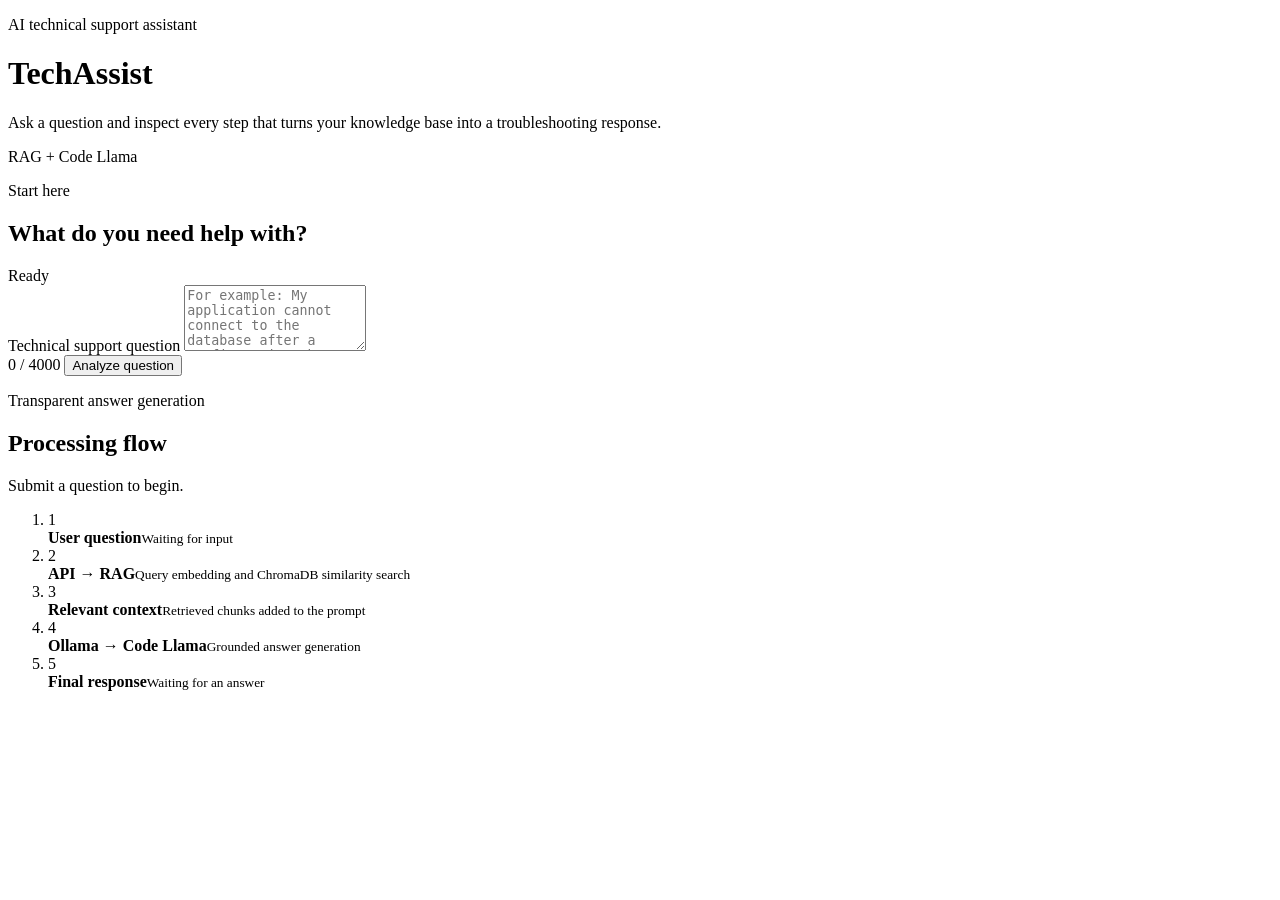
==== app/web/index.html @ 87b58054 "Commiting the repo to github" ====
<!doctype html>
<html lang="en">
  <head>
    <meta charset="utf-8">
    <meta name="viewport" content="width=device-width, initial-scale=1">
    <title>TechAssist – AI Technical Support</title>
    <link rel="stylesheet" href="/static/styles.css">
  </head>
  <body>
    <main class="shell">
      <header class="masthead">
        <div>
          <p class="eyebrow">AI technical support assistant</p>
          <h1>TechAssist</h1>
          <p class="lede">Ask a question and inspect every step that turns your knowledge base into a troubleshooting response.</p>
        </div>
        <div class="system-badge" aria-label="RAG and Code Llama workflow">RAG + Code Llama</div>
      </header>

      <section class="question-panel" aria-labelledby="question-heading">
        <div class="panel-heading">
          <div>
            <p class="section-kicker">Start here</p>
            <h2 id="question-heading">What do you need help with?</h2>
          </div>
          <span id="request-status" class="status" aria-live="polite">Ready</span>
        </div>
        <form id="question-form">
          <label for="question">Technical support question</label>
          <textarea id="question" name="question" rows="4" minlength="3" maxlength="4000" required placeholder="For example: My application cannot connect to the database after a configuration change. How should I troubleshoot it?"></textarea>
          <div class="form-footer">
            <span id="question-count">0 / 4000</span>
            <button id="submit-button" type="submit">Analyze question</button>
          </div>
        </form>
        <p id="error-message" class="error" role="alert" hidden></p>
      </section>

      <section class="flow-panel" aria-labelledby="flow-heading">
        <div class="panel-heading">
          <div>
            <p class="section-kicker">Transparent answer generation</p>
            <h2 id="flow-heading">Processing flow</h2>
          </div>
          <span id="flow-summary" class="muted">Submit a question to begin.</span>
        </div>
        <ol id="flow" class="flow-list" aria-live="polite">
          <li data-stage="User question received"><span class="step-number">1</span><div><strong>User question</strong><small>Waiting for input</small></div></li>
          <li data-stage="Knowledge base / RAG retrieval"><span class="step-number">2</span><div><strong>API → RAG</strong><small>Query embedding and ChromaDB similarity search</small></div></li>
          <li data-stage="Relevant context assembled"><span class="step-number">3</span><div><strong>Relevant context</strong><small>Retrieved chunks added to the prompt</small></div></li>
          <li data-stage="Ollama / Code Llama generation"><span class="step-number">4</span><div><strong>Ollama → Code Llama</strong><small>Grounded answer generation</small></div></li>
          <li data-stage="Final response returned"><span class="step-number">5</span><div><strong>Final response</strong><small>Waiting for an answer</small></div></li>
        </ol>
      </section>

      <section id="result-panel" class="results" aria-labelledby="result-heading" hidden>
        <div class="panel-heading">
          <div>
            <p class="section-kicker">Generated answer</p>
            <h2 id="result-heading">Troubleshooting response</h2>
          </div>
          <div id="response-meta" class="response-meta"></div>
        </div>
        <article id="answer" class="answer" aria-live="polite"></article>

        <div class="detail-grid">
          <section class="detail-panel" aria-labelledby="context-heading">
            <h3 id="context-heading">Retrieved context</h3>
            <p id="context-summary" class="muted"></p>
            <div id="sources" class="sources"></div>
          </section>
          <section class="detail-panel" aria-labelledby="llm-heading">
            <h3 id="llm-heading">LLM information</h3>
            <dl id="llm-info" class="llm-info"></dl>
          </section>
        </div>
      </section>
    </main>
    <script src="/static/app.js"></script>
  </body>
</html>
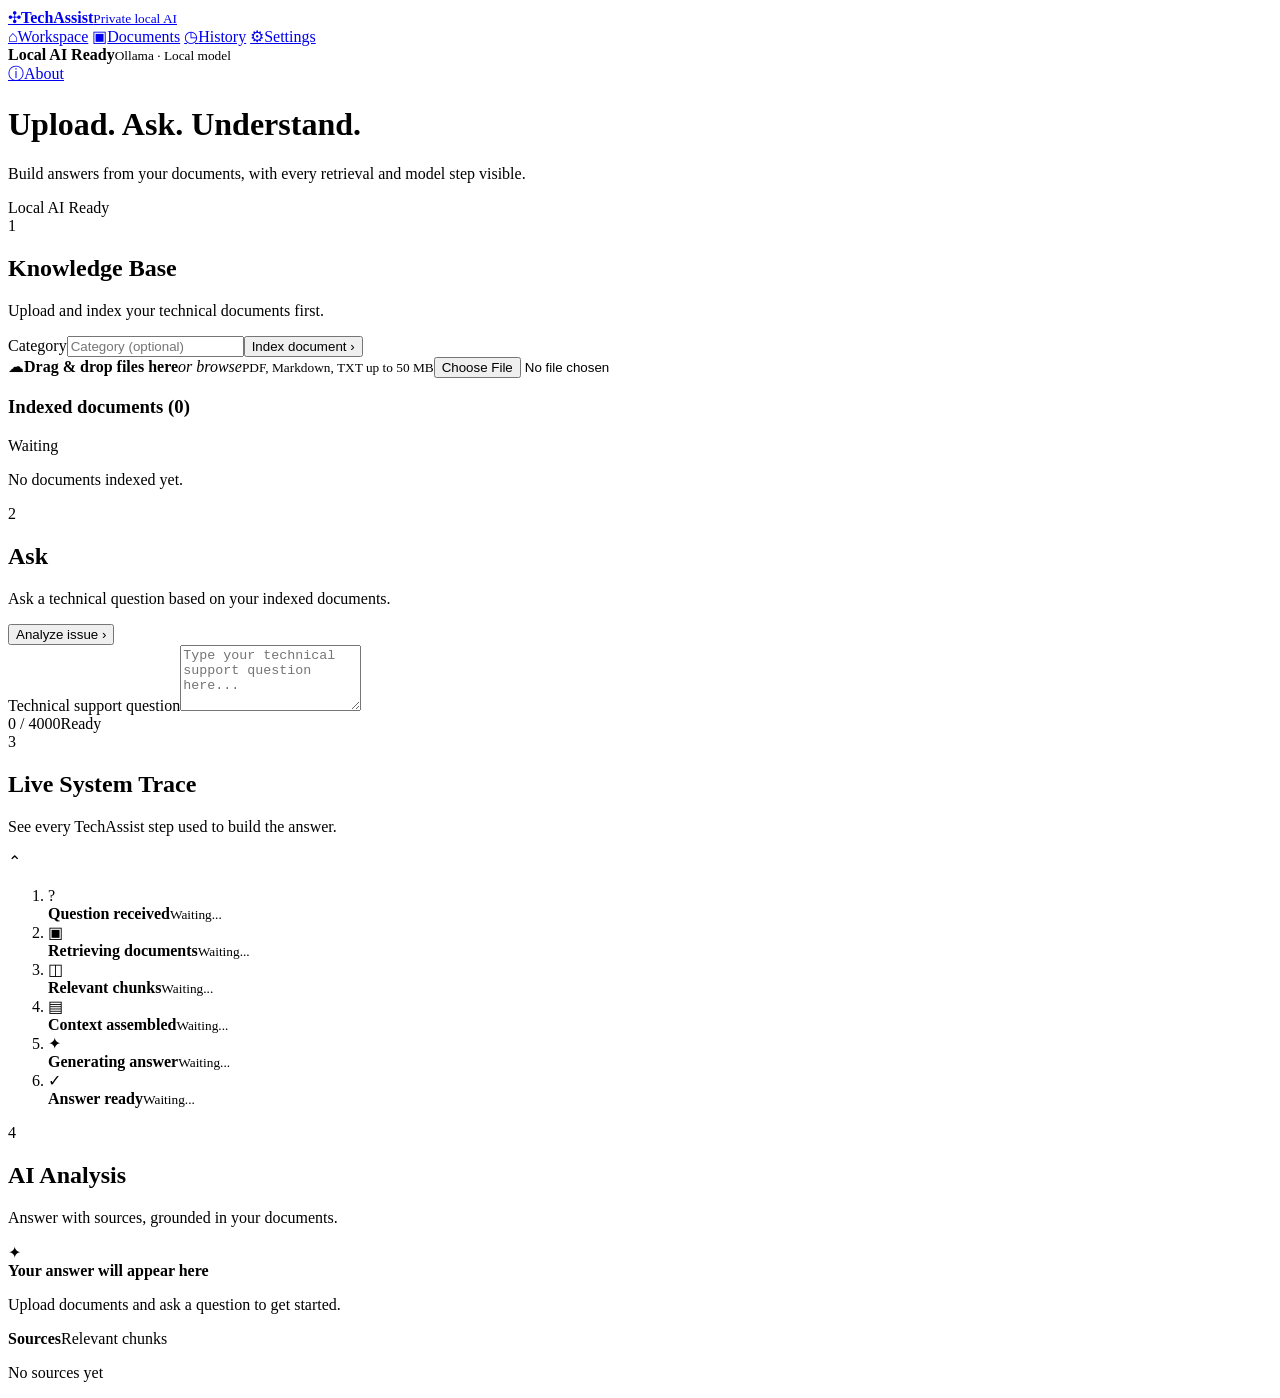
==== commit c572d838: "Changes the llm model and also few functionality cchanges" ====
--- a/app/web/index.html
+++ b/app/web/index.html
@@ -3,79 +3,74 @@
   <head>
     <meta charset="utf-8">
     <meta name="viewport" content="width=device-width, initial-scale=1">
-    <title>TechAssist – AI Technical Support</title>
+    <title>TechAssist – Technical Support</title>
     <link rel="stylesheet" href="/static/styles.css">
   </head>
   <body>
-    <main class="shell">
-      <header class="masthead">
-        <div>
-          <p class="eyebrow">AI technical support assistant</p>
-          <h1>TechAssist</h1>
-          <p class="lede">Ask a question and inspect every step that turns your knowledge base into a troubleshooting response.</p>
+    <div class="app-frame">
+      <aside class="sidebar" aria-label="Workspace navigation">
+        <a class="brand" href="/" aria-label="TechAssist workspace"><span class="brand-logo">✣</span><span><strong>TechAssist</strong><small>Private local AI</small></span></a>
+        <nav class="side-nav" aria-label="Primary navigation">
+          <a class="active" href="#knowledge-base"><span>⌂</span>Workspace</a>
+          <a href="#knowledge-base"><span>▣</span>Documents</a>
+          <a href="#live-trace"><span>◷</span>History</a>
+          <a href="#answer-card"><span>⚙</span>Settings</a>
+        </nav>
+        <div class="sidebar-bottom">
+          <div class="model-status"><span></span><div><strong>Local AI Ready</strong><small>Ollama · Local model</small></div></div>
+          <a href="#answer-card"><span>ⓘ</span>About</a>
         </div>
-        <div class="system-badge" aria-label="RAG and Code Llama workflow">RAG + Code Llama</div>
-      </header>
+      </aside>
 
-      <section class="question-panel" aria-labelledby="question-heading">
-        <div class="panel-heading">
-          <div>
-            <p class="section-kicker">Start here</p>
-            <h2 id="question-heading">What do you need help with?</h2>
-          </div>
-          <span id="request-status" class="status" aria-live="polite">Ready</span>
-        </div>
-        <form id="question-form">
-          <label for="question">Technical support question</label>
-          <textarea id="question" name="question" rows="4" minlength="3" maxlength="4000" required placeholder="For example: My application cannot connect to the database after a configuration change. How should I troubleshoot it?"></textarea>
-          <div class="form-footer">
-            <span id="question-count">0 / 4000</span>
-            <button id="submit-button" type="submit">Analyze question</button>
-          </div>
-        </form>
-        <p id="error-message" class="error" role="alert" hidden></p>
-      </section>
+      <main class="workspace">
+        <header class="workspace-header">
+          <div><h1>Upload. Ask. <span>Understand.</span></h1><p>Build answers from your documents, with every retrieval and model step visible.</p></div>
+          <div class="ready-badge"><span></span>Local AI Ready</div>
+        </header>
 
-      <section class="flow-panel" aria-labelledby="flow-heading">
-        <div class="panel-heading">
-          <div>
-            <p class="section-kicker">Transparent answer generation</p>
-            <h2 id="flow-heading">Processing flow</h2>
-          </div>
-          <span id="flow-summary" class="muted">Submit a question to begin.</span>
-        </div>
-        <ol id="flow" class="flow-list" aria-live="polite">
-          <li data-stage="User question received"><span class="step-number">1</span><div><strong>User question</strong><small>Waiting for input</small></div></li>
-          <li data-stage="Knowledge base / RAG retrieval"><span class="step-number">2</span><div><strong>API → RAG</strong><small>Query embedding and ChromaDB similarity search</small></div></li>
-          <li data-stage="Relevant context assembled"><span class="step-number">3</span><div><strong>Relevant context</strong><small>Retrieved chunks added to the prompt</small></div></li>
-          <li data-stage="Ollama / Code Llama generation"><span class="step-number">4</span><div><strong>Ollama → Code Llama</strong><small>Grounded answer generation</small></div></li>
-          <li data-stage="Final response returned"><span class="step-number">5</span><div><strong>Final response</strong><small>Waiting for an answer</small></div></li>
-        </ol>
-      </section>
+        <section class="workflow">
+          <article id="knowledge-base" class="workflow-card knowledge-card" aria-labelledby="knowledge-heading">
+            <div class="step-marker">1</div>
+            <div class="card-head"><div><h2 id="knowledge-heading">Knowledge Base</h2><p>Upload and index your technical documents first.</p></div><div class="card-actions"><label class="sr-only" for="document-category">Category</label><input id="document-category" name="category" form="upload-form" type="text" maxlength="100" placeholder="Category (optional)"><button id="upload-button" class="button" form="upload-form" type="submit">Index document <span>›</span></button></div></div>
+            <form id="upload-form" class="knowledge-content">
+              <label id="drop-zone" class="drop-zone" for="document-file"><span class="upload-symbol">☁</span><strong id="file-label">Drag &amp; drop files here</strong><em>or browse</em><small>PDF, Markdown, TXT up to 50 MB</small><input id="document-file" name="file" type="file" accept=".pdf,.md,.txt,application/pdf,text/markdown,text/plain" required></label>
+              <section class="document-list" aria-labelledby="documents-heading"><div class="list-heading"><h3 id="documents-heading">Indexed documents <span id="document-count">(0)</span></h3><span id="knowledge-state" class="index-state">Waiting</span></div><div id="indexed-documents" class="indexed-documents"><p class="empty-documents">No documents indexed yet.</p></div></section>
+            </form>
+            <p id="upload-status" class="notice" aria-live="polite" hidden></p>
+          </article>
 
-      <section id="result-panel" class="results" aria-labelledby="result-heading" hidden>
-        <div class="panel-heading">
-          <div>
-            <p class="section-kicker">Generated answer</p>
-            <h2 id="result-heading">Troubleshooting response</h2>
-          </div>
-          <div id="response-meta" class="response-meta"></div>
-        </div>
-        <article id="answer" class="answer" aria-live="polite"></article>
+          <article class="workflow-card ask-card" aria-labelledby="ask-heading">
+            <div class="step-marker">2</div>
+            <div class="card-head"><div><h2 id="ask-heading">Ask</h2><p id="ask-guidance">Ask a technical question based on your indexed documents.</p></div><button id="submit-button" class="button" form="question-form" type="submit">Analyze issue <span>›</span></button></div>
+            <form id="question-form"><label class="sr-only" for="question">Technical support question</label><textarea id="question" name="question" rows="4" minlength="3" maxlength="4000" required placeholder="Type your technical support question here..."></textarea><div class="question-footer"><span id="question-count">0 / 4000</span><span id="request-status" class="request-status" aria-live="polite">Ready</span></div></form>
+            <p id="error-message" class="notice notice-error" role="alert" hidden></p>
+          </article>
 
-        <div class="detail-grid">
-          <section class="detail-panel" aria-labelledby="context-heading">
-            <h3 id="context-heading">Retrieved context</h3>
-            <p id="context-summary" class="muted"></p>
-            <div id="sources" class="sources"></div>
-          </section>
-          <section class="detail-panel" aria-labelledby="llm-heading">
-            <h3 id="llm-heading">LLM information</h3>
+          <article id="live-trace" class="workflow-card trace-card" aria-labelledby="trace-heading">
+            <div class="step-marker">3</div>
+            <div class="card-head"><div><h2 id="trace-heading">Live System Trace</h2><p id="flow-summary">See every TechAssist step used to build the answer.</p></div><span class="chevron">⌃</span></div>
+            <ol id="flow" class="trace-flow" aria-live="polite">
+              <li data-stage="User question received"><span class="trace-icon">?</span><div><strong>Question received</strong><small>Waiting...</small></div></li>
+              <li data-stage="Knowledge base / RAG retrieval"><span class="trace-icon">▣</span><div><strong>Retrieving documents</strong><small>Waiting...</small></div></li>
+              <li data-stage="Knowledge base / RAG retrieval"><span class="trace-icon">◫</span><div><strong>Relevant chunks</strong><small>Waiting...</small></div></li>
+              <li data-stage="Relevant context assembled"><span class="trace-icon">▤</span><div><strong>Context assembled</strong><small>Waiting...</small></div></li>
+              <li data-stage="Ollama / LLM generation"><span class="trace-icon">✦</span><div><strong>Generating answer</strong><small>Waiting...</small></div></li>
+              <li data-stage="Final response returned"><span class="trace-icon">✓</span><div><strong>Answer ready</strong><small>Waiting...</small></div></li>
+            </ol>
+          </article>
+
+          <article id="answer-card" class="workflow-card analysis-card is-empty" aria-labelledby="analysis-heading">
+            <div class="step-marker">4</div>
+            <div class="card-head"><div><h2 id="analysis-heading">AI Analysis</h2><p>Answer with sources, grounded in your documents.</p></div><div id="response-meta" class="response-meta"></div></div>
+            <div class="analysis-layout">
+              <section class="answer-zone"><div id="answer-empty" class="answer-empty"><span>✦</span><div><strong>Your answer will appear here</strong><p>Upload documents and ask a question to get started.</p></div></div><article id="answer" class="answer" aria-live="polite"></article></section>
+              <section class="sources-zone" aria-labelledby="sources-heading"><div class="source-tabs"><strong id="sources-heading">Sources</strong><span>Relevant chunks</span></div><p id="context-summary" class="source-summary">No sources yet</p><div id="sources" class="sources"></div></section>
+            </div>
             <dl id="llm-info" class="llm-info"></dl>
-          </section>
-        </div>
-      </section>
-    </main>
+          </article>
+        </section>
+      </main>
+    </div>
     <script src="/static/app.js"></script>
   </body>
 </html>
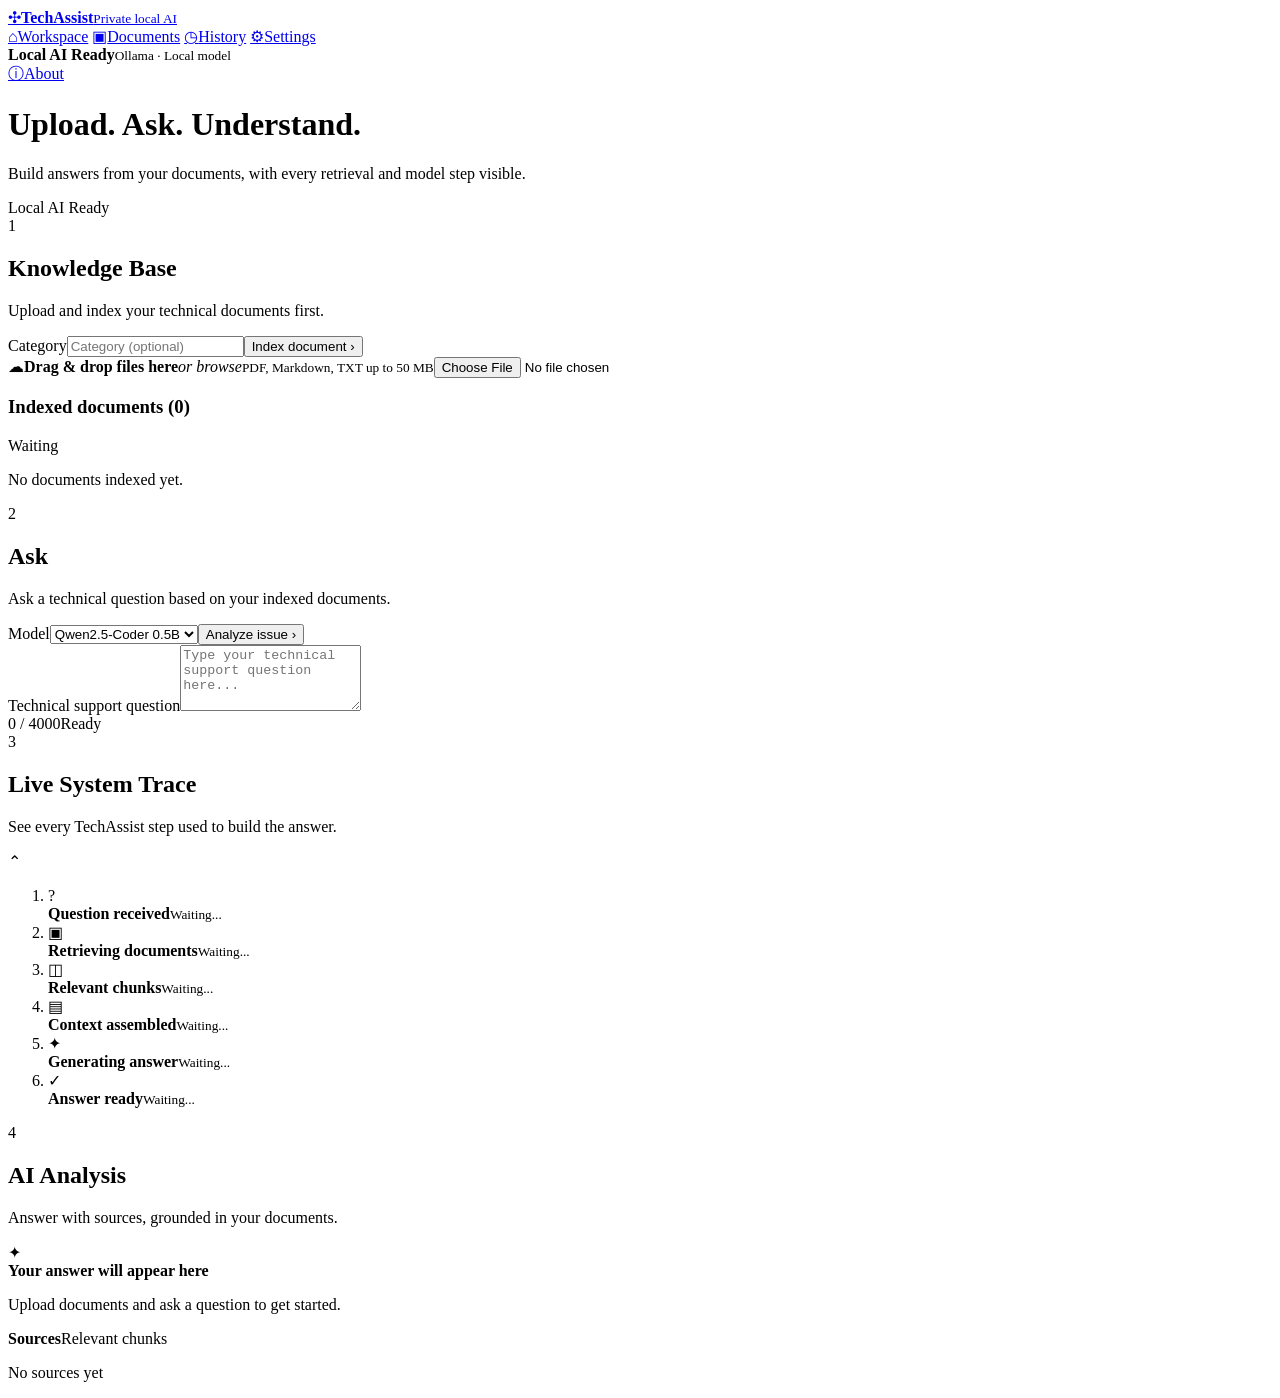
==== commit 66a7010c: "Implemented 2 more llms and added it to the ui" ====
--- a/app/web/index.html
+++ b/app/web/index.html
@@ -41,7 +41,7 @@
 
           <article class="workflow-card ask-card" aria-labelledby="ask-heading">
             <div class="step-marker">2</div>
-            <div class="card-head"><div><h2 id="ask-heading">Ask</h2><p id="ask-guidance">Ask a technical question based on your indexed documents.</p></div><button id="submit-button" class="button" form="question-form" type="submit">Analyze issue <span>›</span></button></div>
+            <div class="card-head"><div><h2 id="ask-heading">Ask</h2><p id="ask-guidance">Ask a technical question based on your indexed documents.</p></div><div class="ask-actions"><label class="model-picker" for="model-select"><span>Model</span><select id="model-select" name="model" form="question-form" aria-label="Local language model"><option value="qwen2.5-coder:0.5b-instruct">Qwen2.5-Coder 0.5B</option></select></label><button id="submit-button" class="button" form="question-form" type="submit">Analyze issue <span>›</span></button></div></div>
             <form id="question-form"><label class="sr-only" for="question">Technical support question</label><textarea id="question" name="question" rows="4" minlength="3" maxlength="4000" required placeholder="Type your technical support question here..."></textarea><div class="question-footer"><span id="question-count">0 / 4000</span><span id="request-status" class="request-status" aria-live="polite">Ready</span></div></form>
             <p id="error-message" class="notice notice-error" role="alert" hidden></p>
           </article>
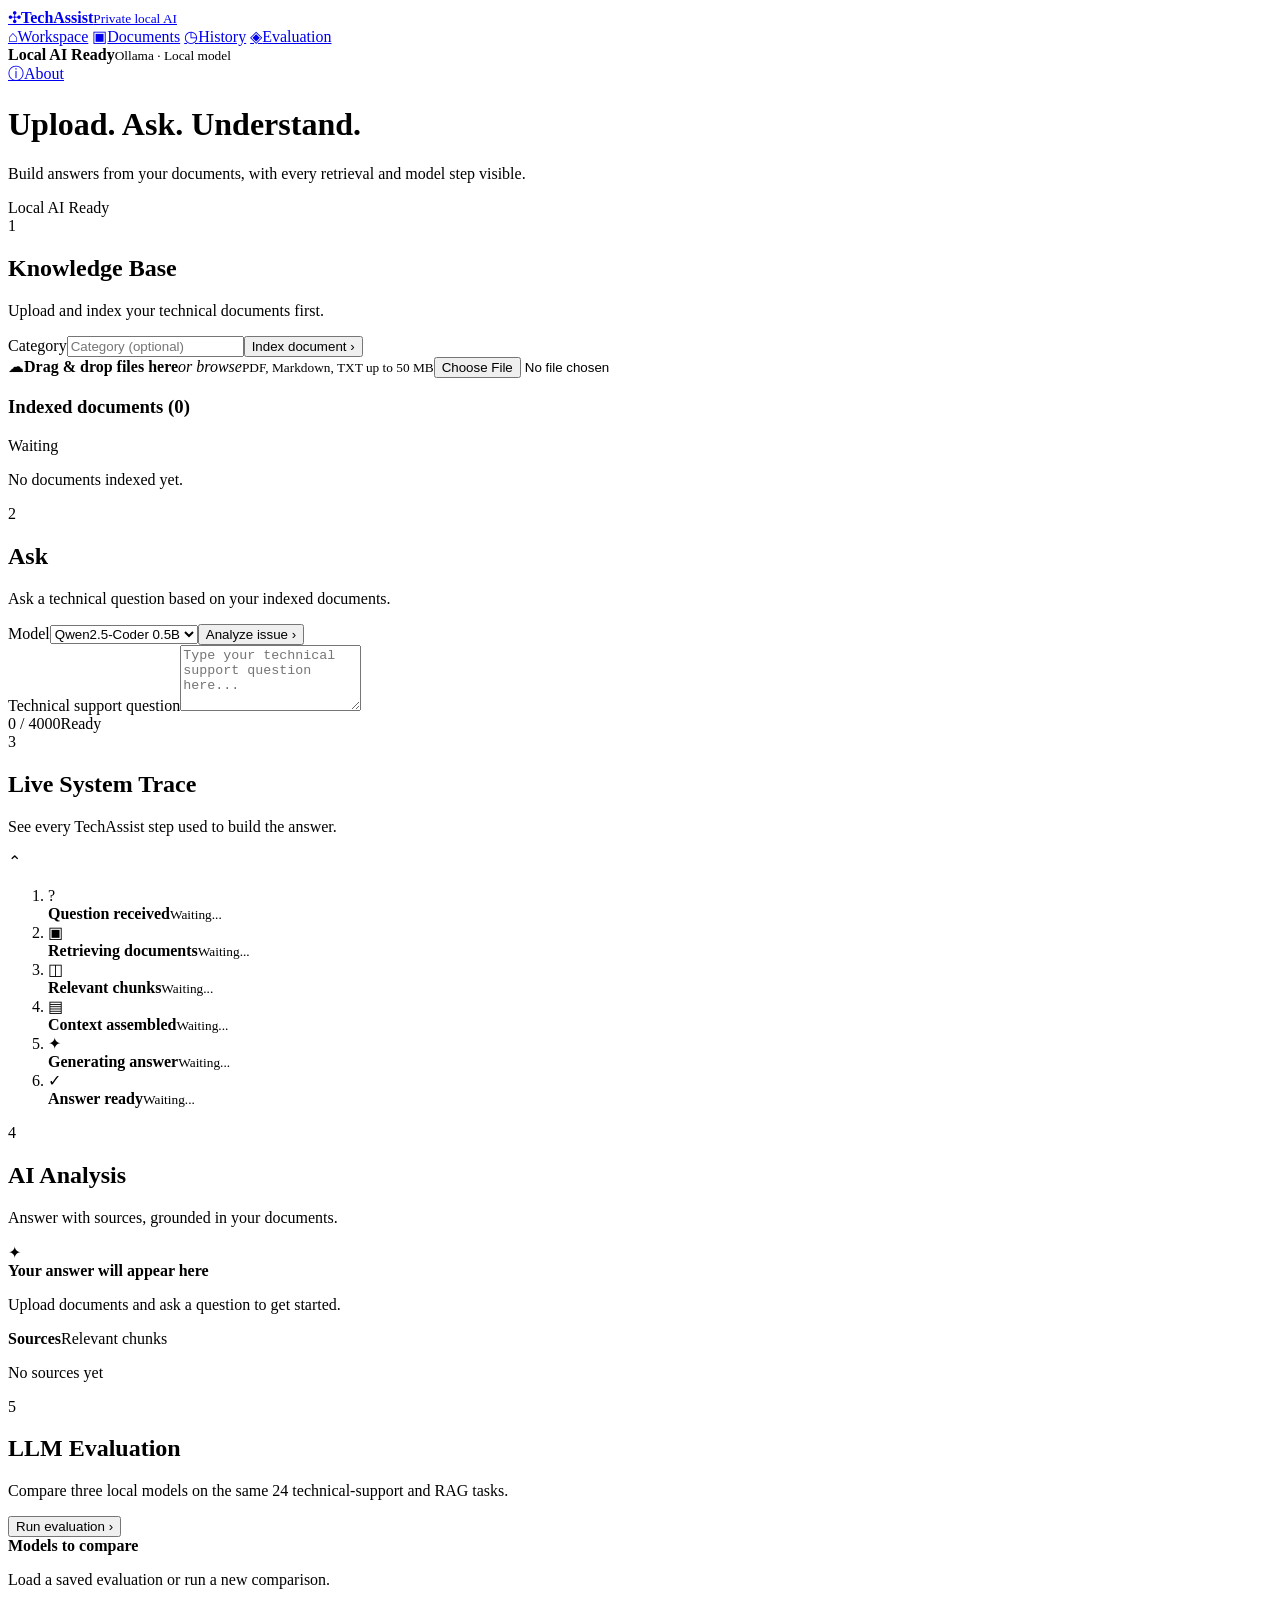
==== commit 9d5c0fe0: "Final changes" ====
--- a/app/web/index.html
+++ b/app/web/index.html
@@ -14,7 +14,7 @@
           <a class="active" href="#knowledge-base"><span>⌂</span>Workspace</a>
           <a href="#knowledge-base"><span>▣</span>Documents</a>
           <a href="#live-trace"><span>◷</span>History</a>
-          <a href="#answer-card"><span>⚙</span>Settings</a>
+          <a href="#evaluation"><span>◈</span>Evaluation</a>
         </nav>
         <div class="sidebar-bottom">
           <div class="model-status"><span></span><div><strong>Local AI Ready</strong><small>Ollama · Local model</small></div></div>
@@ -68,6 +68,14 @@
             </div>
             <dl id="llm-info" class="llm-info"></dl>
           </article>
+
+          <article id="evaluation" class="workflow-card evaluation-card" aria-labelledby="evaluation-heading">
+            <div class="step-marker">5</div>
+            <div class="card-head"><div><h2 id="evaluation-heading">LLM Evaluation</h2><p>Compare three local models on the same 24 technical-support and RAG tasks.</p></div><button id="run-evaluation" class="button" type="button">Run evaluation <span>›</span></button></div>
+            <div class="evaluation-controls"><div><strong>Models to compare</strong><div id="evaluation-models" class="evaluation-models" aria-label="Models included in evaluation"></div></div><p id="evaluation-status" class="request-status" aria-live="polite">Load a saved evaluation or run a new comparison.</p></div>
+            <div id="evaluation-empty" class="evaluation-empty">No completed evaluation yet. The run uses the same questions, RAG context, prompt, and decoding settings for all three models.</div>
+            <div id="evaluation-results" class="evaluation-results" hidden><div class="evaluation-summary"><span id="evaluation-question-count"></span><span id="evaluation-generated-at"></span><span>Heuristic quality metrics · transparent methodology</span></div><div id="evaluation-comparison" class="evaluation-comparison"></div><p class="evaluation-note">Accuracy, relevance, retrieval quality, and hallucination rate are deterministic, transparent proxy metrics. Open the raw report for each answer, source context, tokens, and resource sample.</p></div>
+          </article>
         </section>
       </main>
     </div>
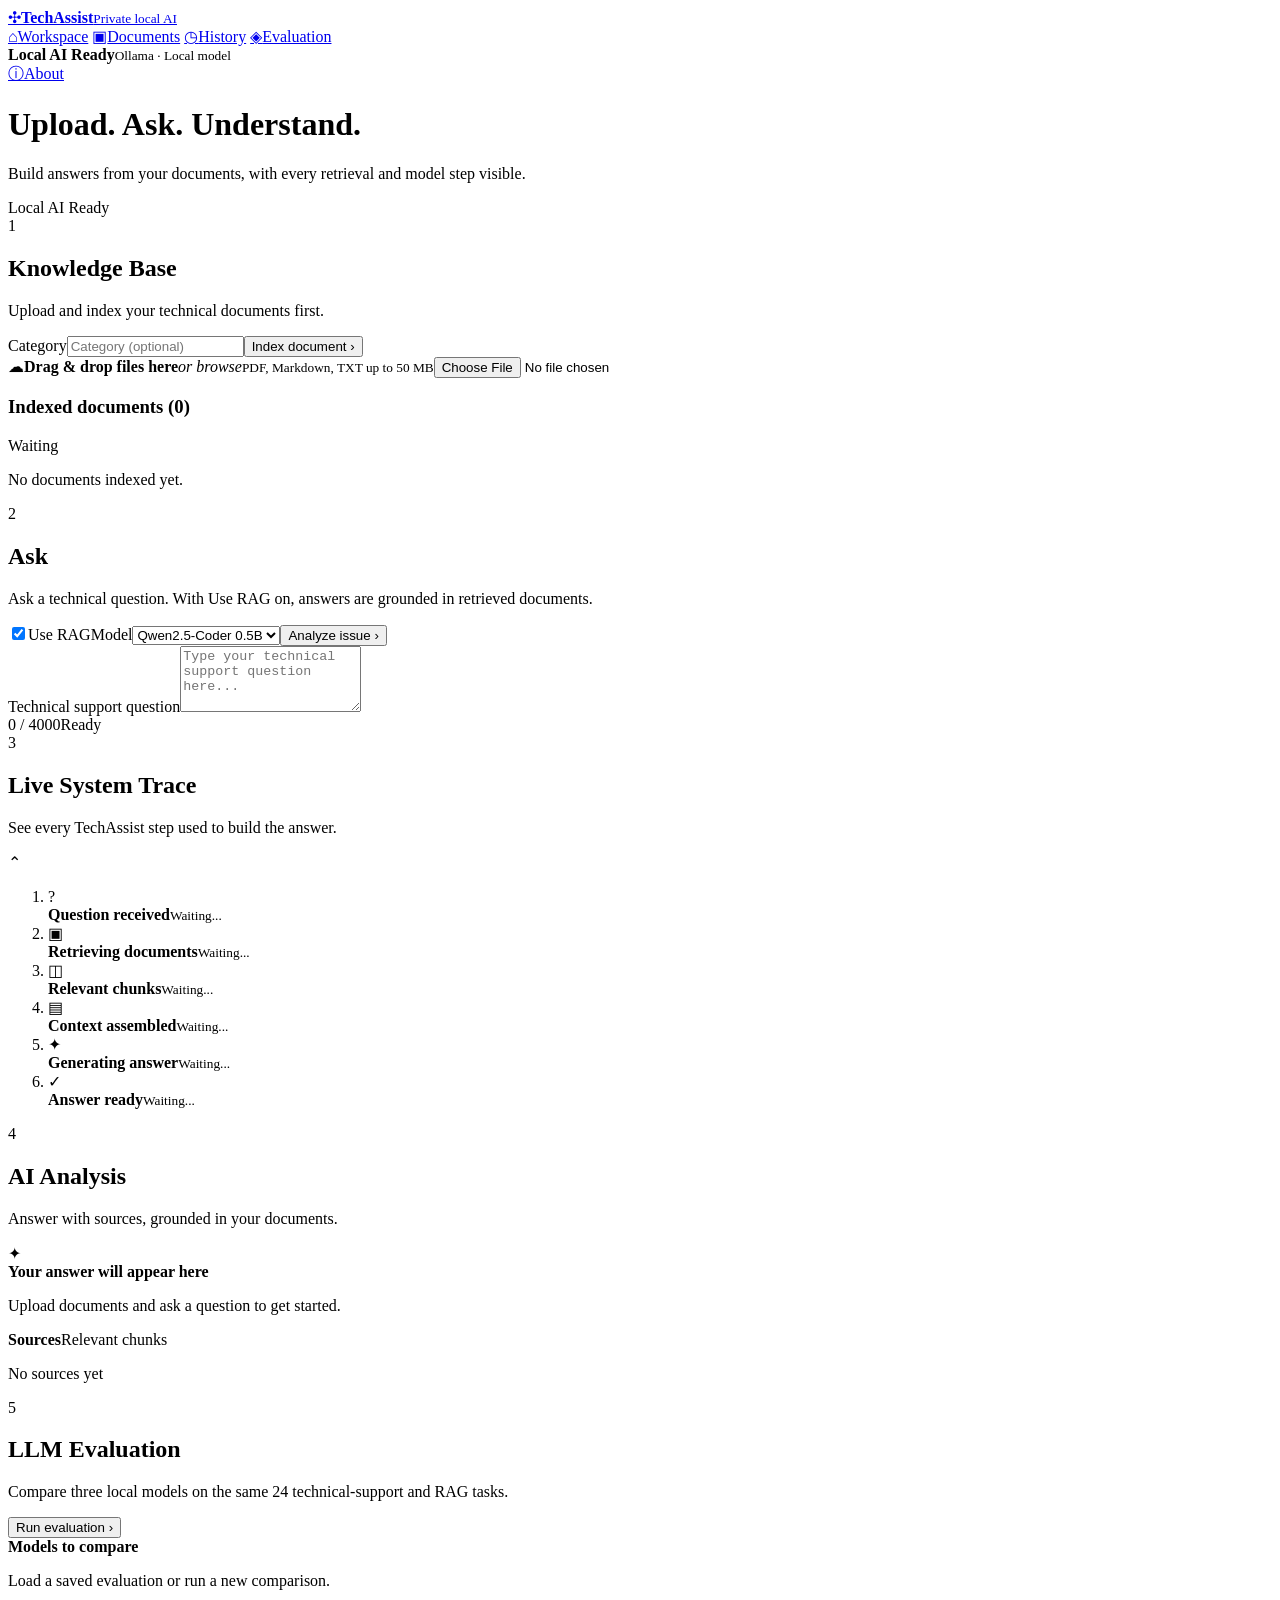
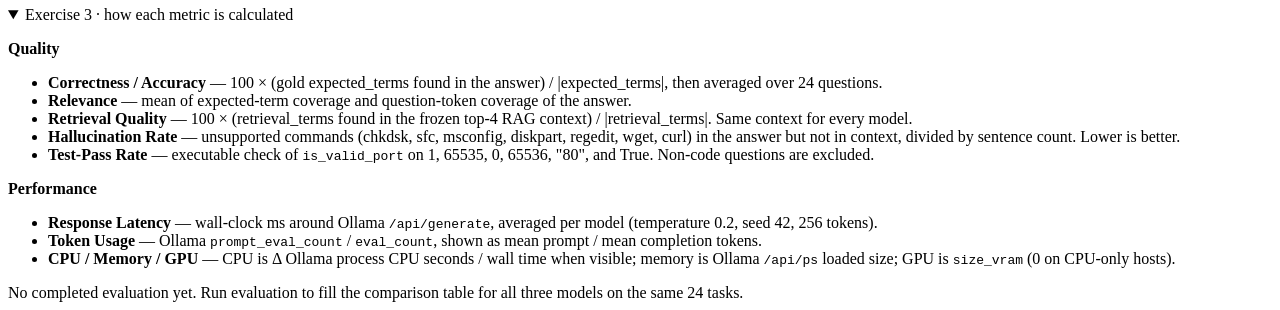
==== commit 7fbd48e4: "Add RAG toggle, model evaluation, and knowledge-base support on a personal branch. Keep this work of" ====
--- a/app/web/index.html
+++ b/app/web/index.html
@@ -4,7 +4,7 @@
     <meta charset="utf-8">
     <meta name="viewport" content="width=device-width, initial-scale=1">
     <title>TechAssist – Technical Support</title>
-    <link rel="stylesheet" href="/static/styles.css">
+    <link rel="stylesheet" href="/static/styles.css?v=rag-toggle-2">
   </head>
   <body>
     <div class="app-frame">
@@ -41,7 +41,7 @@
 
           <article class="workflow-card ask-card" aria-labelledby="ask-heading">
             <div class="step-marker">2</div>
-            <div class="card-head"><div><h2 id="ask-heading">Ask</h2><p id="ask-guidance">Ask a technical question based on your indexed documents.</p></div><div class="ask-actions"><label class="model-picker" for="model-select"><span>Model</span><select id="model-select" name="model" form="question-form" aria-label="Local language model"><option value="qwen2.5-coder:0.5b-instruct">Qwen2.5-Coder 0.5B</option></select></label><button id="submit-button" class="button" form="question-form" type="submit">Analyze issue <span>›</span></button></div></div>
+            <div class="card-head"><div><h2 id="ask-heading">Ask</h2><p id="ask-guidance">Ask a technical question. With Use RAG on, answers are grounded in retrieved documents.</p></div><div class="ask-actions"><label class="rag-toggle" for="rag-toggle"><input id="rag-toggle" type="checkbox" checked><span>Use RAG</span></label><label class="model-picker" for="model-select"><span>Model</span><select id="model-select" name="model" form="question-form" aria-label="Local language model"><option value="qwen2.5-coder:0.5b-instruct">Qwen2.5-Coder 0.5B</option></select></label><button id="submit-button" class="button" form="question-form" type="submit">Analyze issue <span>›</span></button></div></div>
             <form id="question-form"><label class="sr-only" for="question">Technical support question</label><textarea id="question" name="question" rows="4" minlength="3" maxlength="4000" required placeholder="Type your technical support question here..."></textarea><div class="question-footer"><span id="question-count">0 / 4000</span><span id="request-status" class="request-status" aria-live="polite">Ready</span></div></form>
             <p id="error-message" class="notice notice-error" role="alert" hidden></p>
           </article>
@@ -52,7 +52,7 @@
             <ol id="flow" class="trace-flow" aria-live="polite">
               <li data-stage="User question received"><span class="trace-icon">?</span><div><strong>Question received</strong><small>Waiting...</small></div></li>
               <li data-stage="Knowledge base / RAG retrieval"><span class="trace-icon">▣</span><div><strong>Retrieving documents</strong><small>Waiting...</small></div></li>
-              <li data-stage="Knowledge base / RAG retrieval"><span class="trace-icon">◫</span><div><strong>Relevant chunks</strong><small>Waiting...</small></div></li>
+              <li data-stage="Relevant chunks selected"><span class="trace-icon">◫</span><div><strong>Relevant chunks</strong><small>Waiting...</small></div></li>
               <li data-stage="Relevant context assembled"><span class="trace-icon">▤</span><div><strong>Context assembled</strong><small>Waiting...</small></div></li>
               <li data-stage="Ollama / LLM generation"><span class="trace-icon">✦</span><div><strong>Generating answer</strong><small>Waiting...</small></div></li>
               <li data-stage="Final response returned"><span class="trace-icon">✓</span><div><strong>Answer ready</strong><small>Waiting...</small></div></li>
@@ -61,10 +61,10 @@
 
           <article id="answer-card" class="workflow-card analysis-card is-empty" aria-labelledby="analysis-heading">
             <div class="step-marker">4</div>
-            <div class="card-head"><div><h2 id="analysis-heading">AI Analysis</h2><p>Answer with sources, grounded in your documents.</p></div><div id="response-meta" class="response-meta"></div></div>
+            <div class="card-head"><div><h2 id="analysis-heading">AI Analysis</h2><p id="analysis-guidance">Answer with sources, grounded in your documents.</p></div><div id="response-meta" class="response-meta"></div></div>
             <div class="analysis-layout">
               <section class="answer-zone"><div id="answer-empty" class="answer-empty"><span>✦</span><div><strong>Your answer will appear here</strong><p>Upload documents and ask a question to get started.</p></div></div><article id="answer" class="answer" aria-live="polite"></article></section>
-              <section class="sources-zone" aria-labelledby="sources-heading"><div class="source-tabs"><strong id="sources-heading">Sources</strong><span>Relevant chunks</span></div><p id="context-summary" class="source-summary">No sources yet</p><div id="sources" class="sources"></div></section>
+              <section class="sources-zone" aria-labelledby="sources-heading"><div class="source-tabs"><strong id="sources-heading">Sources</strong><span id="sources-mode">Relevant chunks</span></div><p id="context-summary" class="source-summary">No sources yet</p><div id="sources" class="sources"></div></section>
             </div>
             <dl id="llm-info" class="llm-info"></dl>
           </article>
@@ -73,12 +73,31 @@
             <div class="step-marker">5</div>
             <div class="card-head"><div><h2 id="evaluation-heading">LLM Evaluation</h2><p>Compare three local models on the same 24 technical-support and RAG tasks.</p></div><button id="run-evaluation" class="button" type="button">Run evaluation <span>›</span></button></div>
             <div class="evaluation-controls"><div><strong>Models to compare</strong><div id="evaluation-models" class="evaluation-models" aria-label="Models included in evaluation"></div></div><p id="evaluation-status" class="request-status" aria-live="polite">Load a saved evaluation or run a new comparison.</p></div>
-            <div id="evaluation-empty" class="evaluation-empty">No completed evaluation yet. The run uses the same questions, RAG context, prompt, and decoding settings for all three models.</div>
-            <div id="evaluation-results" class="evaluation-results" hidden><div class="evaluation-summary"><span id="evaluation-question-count"></span><span id="evaluation-generated-at"></span><span>Heuristic quality metrics · transparent methodology</span></div><div id="evaluation-comparison" class="evaluation-comparison"></div><p class="evaluation-note">Accuracy, relevance, retrieval quality, and hallucination rate are deterministic, transparent proxy metrics. Open the raw report for each answer, source context, tokens, and resource sample.</p></div>
+            <details class="evaluation-method" open>
+              <summary>Exercise 3 · how each metric is calculated</summary>
+              <div id="evaluation-metric-definitions" class="evaluation-metric-definitions">
+                <p><strong>Quality</strong></p>
+                <ul>
+                  <li><strong>Correctness / Accuracy</strong> — 100 × (gold expected_terms found in the answer) / |expected_terms|, then averaged over 24 questions.</li>
+                  <li><strong>Relevance</strong> — mean of expected-term coverage and question-token coverage of the answer.</li>
+                  <li><strong>Retrieval Quality</strong> — 100 × (retrieval_terms found in the frozen top-4 RAG context) / |retrieval_terms|. Same context for every model.</li>
+                  <li><strong>Hallucination Rate</strong> — unsupported commands (chkdsk, sfc, msconfig, diskpart, regedit, wget, curl) in the answer but not in context, divided by sentence count. Lower is better.</li>
+                  <li><strong>Test-Pass Rate</strong> — executable check of <code>is_valid_port</code> on 1, 65535, 0, 65536, "80", and True. Non-code questions are excluded.</li>
+                </ul>
+                <p><strong>Performance</strong></p>
+                <ul>
+                  <li><strong>Response Latency</strong> — wall-clock ms around Ollama <code>/api/generate</code>, averaged per model (temperature 0.2, seed 42, 256 tokens).</li>
+                  <li><strong>Token Usage</strong> — Ollama <code>prompt_eval_count</code> / <code>eval_count</code>, shown as mean prompt / mean completion tokens.</li>
+                  <li><strong>CPU / Memory / GPU</strong> — CPU is Δ Ollama process CPU seconds / wall time when visible; memory is Ollama <code>/api/ps</code> loaded size; GPU is <code>size_vram</code> (0 on CPU-only hosts).</li>
+                </ul>
+              </div>
+            </details>
+            <div id="evaluation-empty" class="evaluation-empty">No completed evaluation yet. Run evaluation to fill the comparison table for all three models on the same 24 tasks.</div>
+            <div id="evaluation-results" class="evaluation-results" hidden><div class="evaluation-summary"><span id="evaluation-question-count"></span><span id="evaluation-generated-at"></span><span>Quantitative quality + performance · formulas above</span></div><div id="evaluation-comparison" class="evaluation-comparison"></div><p class="evaluation-note">Each cell is a mean over the fixed task set. Raw answers, frozen RAG context, tokens, and resource samples are saved in evaluation/results/latest.json.</p></div>
           </article>
         </section>
       </main>
     </div>
-    <script src="/static/app.js"></script>
+    <script src="/static/app.js?v=rag-toggle-2"></script>
   </body>
 </html>
